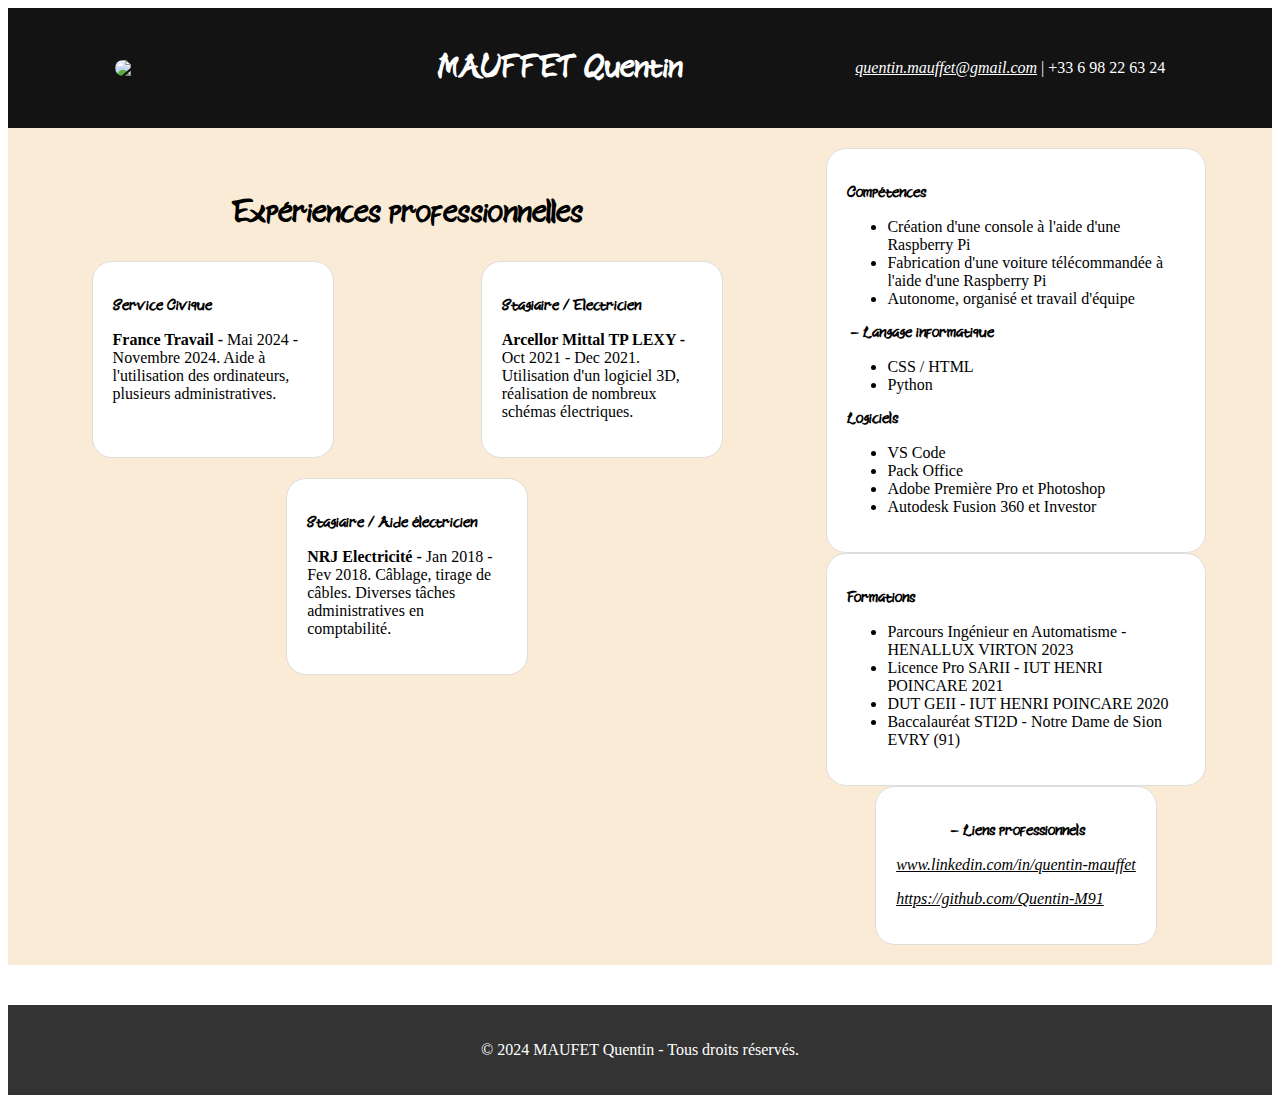
==== HTML/index.html @ 9eff038a "V0.1.1" ====
<!DOCTYPE html>

<html lang="fr">

    <head>
        <meta charset="UTF-8">
        <title>Mon CV</title>
        <link rel="stylesheet" href="../CSS/style.css">
        <meta name="viewport" content="width=device-width, initial-scale=1.0">
        <script src="https://kit.fontawesome.com/586db9acc9.js" crossorigin="anonymous"></script>
    </head>

    <body>
        <!-- En-tête du site -->
        <header>
            <div class="container">
                <img class="logo" src="../Ressources/Image/Carlos.jpg">
                <h1>MAUFFET Quentin</h1>
                <p><a href="mailto:quentin.mauffet@gmail.com">quentin.mauffet@gmail.com</a> | +33 6 98 22 63 24</p>
            </div>
        </header>
   
        <main>
            <div class="container">
                <section class="experiences-pro">
                    <h2>Expériences professionnelles</h2>
                    <div class="list-experiences"> <!-- Liste des expériences -->
                        <!-- Expériences 1 -->
                        <article class="experiences">
                            <h3>Service Civique</h3>
                            <p><strong>France Travail - </strong> Mai 2024 - Novembre 2024. Aide à l'utilisation des ordinateurs,
                            plusieurs administratives.</p>
                            <!-- <p><i class="fa-solid fa-laptop-code"></i>&nbsp; HTML</p> -->
                        </article>

                        <!-- Expériences 2 -->
                        <article class="experiences">
                            <h3>Stagiaire / Electricien</h3>
                            <p><strong>Arcellor Mittal TP LEXY - </strong>Oct 2021 - Dec 2021. Utilisation d'un logiciel 3D, réalisation de nombreux schémas 
                            électriques.</p>
                        </article>

                        <!-- Expériences 3 -->
                        <article class="experiences">
                            <h3>Stagiaire / Aide électricien</h3>
                            <p><strong>NRJ Electricité - </strong>Jan 2018 - Fev 2018. Câblage, tirage de câbles. Diverses tâches administratives en 
                            comptabilité.</p>
                        </article>
                    </div>
                </section>

                <aside class="formation-education">
                    <div class="list-competence"> <!-- Liste des compétences -->
                        <!-- Compétences 1 -->
                        <article class="competences">
                            <h3>Compétences</h3>
                            <ul>
                                <li>Création d'une console à l'aide d'une Raspberry Pi</li>
                                <li>Fabrication d'une voiture télécommandée à l'aide d'une Raspberry Pi</li>
                                <li>Autonome, organisé et travail d'équipe</li>
                            </ul>

                            <h3><i class="fa-solid fa-laptop-code"></i>&nbsp;- Langage informatique</h3>
                            <ul>
                                <li>CSS / HTML</li>
                                <li>Python</li>
                            </ul>
                        
                            <h3>Logiciels</h3>
                            <ul>
                                <li>VS Code</li>
                                <li>Pack Office</li>
                                <li>Adobe Première Pro et Photoshop</li>
                                <li>Autodesk Fusion 360 et Investor</li>
                            </ul>
                        </article>
                    </div>

                    <div class="list-formation"> <!-- Liste des formations -->
                        <!-- Formation 1 -->
                        <article class="formation">
                            <h3>Formations</h3>
                            <ul>
                                <li> Parcours Ingénieur en Automatisme - HENALLUX VIRTON 2023</li>
                                <li>Licence Pro SARII - IUT HENRI POINCARE 2021</li>
                                <li>DUT GEII - IUT HENRI POINCARE 2020</li>
                                <li>Baccalauréat STI2D - Notre Dame de Sion EVRY (91)</li>
                            </ul>
                        </article>
                    </div>

                    <div class="list-lien"> <!-- Liste des liens -->
                        <!-- Lien 1 -->
                        <article class="lien">
                            <h3><i class="fa-solid fa-link"></i>&nbsp;- Liens professionnels</h3>
                                <p><a href="www.linkedin.com/in/quentin-mauffet">www.linkedin.com/in/quentin-mauffet</a></p>
                                <p><a href="https://github.com/Quentin-M91">https://github.com/Quentin-M91</a></p>
                        </article>
                    </div>
                </aside>
            </div>
        </main>

        <!-- Pied de page -->
        <footer>
            <div class="container">
                <p>&copy; 2024 MAUFET Quentin - Tous droits réservés.</p>
            </div>
        </footer>
    </body>

</html>
---- CSS/style.css ----
/* Déclaration police custom */
@font-face {
    font-family: 'compass';
    src: url(../Ressources/fonts/Japan\ wave.ttf);
    font-weight: normal;
    font-size: normal;
}

/* Application de la police sur tous les titres */
h1 {
    font-family: 'compass';
    color: white;
}

h2,
h3,
h4,
h5 {
    font-family: 'compass';
    color: black;
}

/* En-tête */
header {
    background-color: #000000ec;
    color: white;
    padding: 20px 0;
}

header .container {
    display: flex;
    justify-content: space-around;
    align-items: center;
    padding: 0 20px;
}

header .container a {
    color: white;
    font-style: italic;
}

.logo {
    width: 150px;
    border-radius: 120px;
}

/* -------------------------------------------------------- Main -------------------------------------------------------- */
main .container {
    display: flex;
    /*flex-wrap: wrap;*/
    background-color: antiquewhite;

}

/* ----------------------------------------------- Section Expérience --------------------------------------------------------------- */
.experiences-pro {
    display: flex;
    flex-direction: column;
    padding: 40px 20px;
    max-width: 60%;
    /*border: solid 1px;*/
}

.experiences-pro h2 {
    text-align: center;
    margin-bottom: 30px;
    font-size: 2em;
}

.list-experiences {
    display: flex;
    justify-content: space-around;
    /* flex wrap permet le retour à la ligne */
    flex-wrap: wrap;
    gap: 20px;
}

.experiences {
    background-color: white;
    border: 1px solid #ddd;
    border-radius: 20px;
    padding: 20px;
    max-width: 200px;
    transition: transform 0.3s ease;
}

.experiences:hover {
    transform: translateY(10px);
    /* Animation */
}

.experiences h3 {
    font-size: 1em;
    margin: 15px 0;
}

/* ------------------------------------------------- Section Formation -------------------------------------------------------------- */
.formation-education {
    display: flex;
    flex-direction: column;
    padding: 20px 20px;
    max-width: 850px;
    width: 30%;

    /*border: solid 1px;*/
} 

.formation-education h2 {
    text-align: center;
    margin-bottom: 30px;
    font-size: 2em;
}

.list-formation {
    display: flex;
    justify-content: space-around;
    /* flex wrap permet le retour à la ligne */
    flex-wrap: wrap;
    gap: 20px;
}

.formation {
    background-color: white;
    border: 1px solid #ddd;
    border-radius: 20px;
    padding: 20px;
    transition: transform 0.3s ease;
}

.formation:hover {
    transform: translateY(10px);
    /* Animation */
}

.formation h3 {
    font-size: 1em;
    margin: 15px 0;
}

/* -------------------------------------------------- Section Compétences ---------------------------------------------------------- */
.list-competence {
    display: flex;
    justify-content: center;
    /* flex wrap permet le retour à la ligne */
    flex-wrap: wrap;
    gap: 20px;
}

.competences {
    background-color: white;
    border: 1px solid #ddd;
    border-radius: 20px;
    padding: 20px;
    transition: transform 0.3s ease;
}

.competences:hover {
    transform: translateY(10px);
    /* Animation */
}

.competences h3 {
    font-size: 1em;
    margin: 15px 0;
}

/* ------------------------------------------------- Section Lien ------------------------------------------------------------------ */
.lien-pro {
    display: flex;
    flex-direction: column;
    align-items: center;
    padding: 40px 20px;
    width: 40%;
    /*border: solid 1px;*/
} 

.lien-pro h2 {
    text-align: center;
    margin-bottom: 30px;
    font-size: 2em;
}

.list-lien {
    display: flex;
    justify-content: space-around;
    /* flex wrap permet le retour à la ligne */
    flex-wrap: wrap;
    gap: 20px;
}

.lien {
    background-color: white;
    border: 1px solid #ddd;
    border-radius: 20px;
    padding: 20px;
    transition: transform 0.3s ease;
}

.lien a {
    color: black;
    font-style: italic;
}

.lien:hover {
    transform: translateY(10px);
    /* Animation */
}

.lien h3 {
    font-size: 1em;
    margin: 15px 0;
    text-align: center;
}
/* -------------------------------------------------------- Pied de Page -------------------------------------------------------- */
footer {
    background-color: #333;
    color: #fff;
    padding: 20px 0;
    margin-top: 40px;
}

footer .container {
    text-align: center;
    align-items: center;
    max-width: 1200px;
    margin: auto;
}

footer ul {
    list-style: none;
    display: flex;
    gap: 15px;
}

footer ul li {
    color: #fff;
    text-decoration: none;
}

footer ul li a:hover {
    text-decoration: underline;
}

/* Pour les tablettes (largeur max de 768px) */
@media (max-width: 768px) {

    /* En-tête */
    header .container {
        flex-direction: column;
        align-items: flex-start;
    }

    header nav ul {
        flex-direction: column;
        gap: 10px;
    }

    .hero h2 {
        font-size: 2rem;
    }

    .hero p {
        font-size: 1rem;
    }

    /* Produits */
    .experiences {
        width: 45%;
        /* Deux produits côte à côte */
    }
}

/* Pour les mobiles (largeur max de 480px) */
@media (max-width: 480px) {
    /* En-tête */
    header .container {
        text-align: center;
    }

    header nav ul {
        flex-direction: column;
        gap: 15px;
        align-items: center;
    }

    /* Section Hero */
    .hero h2 {
        font-size: 1.8rem;
    }

    .hero p {
        font-size: 0.9rem;
    }

    .cta-button {
        width: 100%;
        display: block;
        margin-top: 20px;
    }

    /* Produits */
    .experiences {
        width: 90%;
        /* Un prduit par ligne */
        margin: 0 auto;
    }

    /* Pied de page */
    footer ul {
        flex-direction: column;
        gap: 10px;
    }
    
}
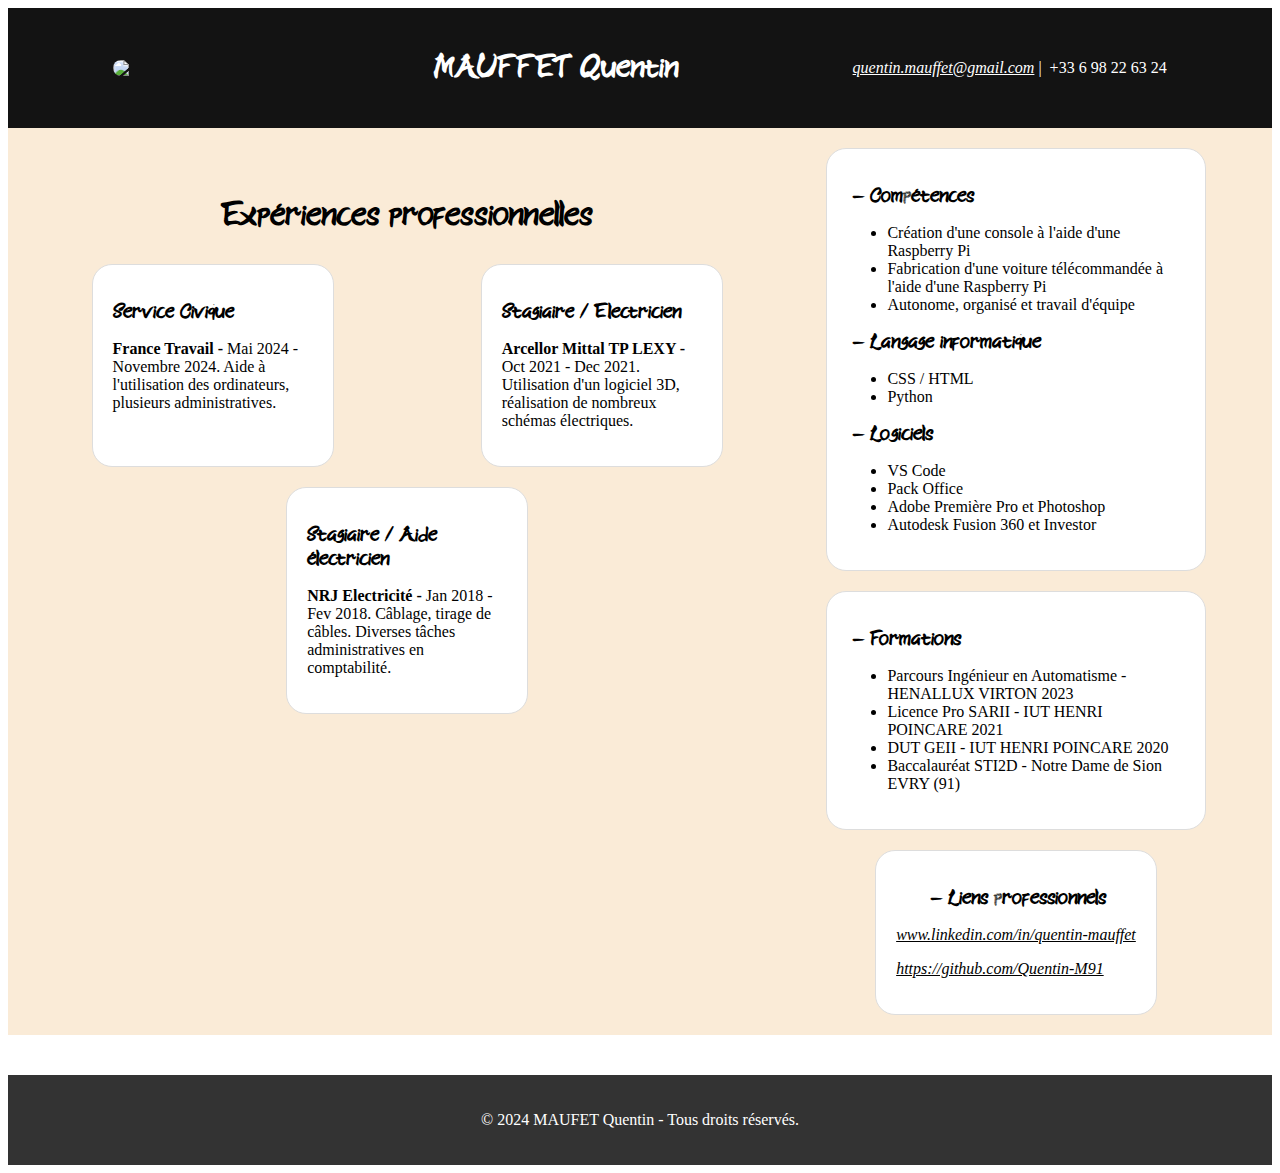
==== commit 0da01538: "V0.1.2" ====
--- a/HTML/index.html
+++ b/HTML/index.html
@@ -16,7 +16,7 @@
             <div class="container">
                 <img class="logo" src="../Ressources/Image/Carlos.jpg">
                 <h1>MAUFFET Quentin</h1>
-                <p><a href="mailto:quentin.mauffet@gmail.com">quentin.mauffet@gmail.com</a> | +33 6 98 22 63 24</p>
+                <p><i class="fa-solid fa-at"></i>&nbsp;<a href="mailto:quentin.mauffet@gmail.com">quentin.mauffet@gmail.com</a> | <i class="fa-solid fa-phone"></i>&nbsp;+33 6 98 22 63 24</p>
             </div>
         </header>
    
@@ -53,7 +53,7 @@
                     <div class="list-competence"> <!-- Liste des compétences -->
                         <!-- Compétences 1 -->
                         <article class="competences">
-                            <h3>Compétences</h3>
+                            <h3><i class="fa-solid fa-microchip"></i>&nbsp;- Compétences</h3>
                             <ul>
                                 <li>Création d'une console à l'aide d'une Raspberry Pi</li>
                                 <li>Fabrication d'une voiture télécommandée à l'aide d'une Raspberry Pi</li>
@@ -66,7 +66,7 @@
                                 <li>Python</li>
                             </ul>
                         
-                            <h3>Logiciels</h3>
+                            <h3><i class="fa-solid fa-computer"></i>&nbsp;- Logiciels</h3>
                             <ul>
                                 <li>VS Code</li>
                                 <li>Pack Office</li>
@@ -79,7 +79,7 @@
                     <div class="list-formation"> <!-- Liste des formations -->
                         <!-- Formation 1 -->
                         <article class="formation">
-                            <h3>Formations</h3>
+                            <h3><i class="fa-solid fa-graduation-cap"></i>&nbsp;- Formations</h3>
                             <ul>
                                 <li> Parcours Ingénieur en Automatisme - HENALLUX VIRTON 2023</li>
                                 <li>Licence Pro SARII - IUT HENRI POINCARE 2021</li>
--- a/CSS/style.css
+++ b/CSS/style.css
@@ -18,6 +18,7 @@
 h5 {
     font-family: 'compass';
     color: black;
+    
 }
 
 /* En-tête */
@@ -47,7 +48,7 @@
 /* -------------------------------------------------------- Main -------------------------------------------------------- */
 main .container {
     display: flex;
-    /*flex-wrap: wrap;*/
+    flex-wrap: wrap;
     background-color: antiquewhite;
 
 }
@@ -57,14 +58,14 @@
     display: flex;
     flex-direction: column;
     padding: 40px 20px;
-    max-width: 60%;
+    width: 60%;
     /*border: solid 1px;*/
 }
 
 .experiences-pro h2 {
     text-align: center;
     margin-bottom: 30px;
-    font-size: 2em;
+    font-size: 2.1em;
 }
 
 .list-experiences {
@@ -90,7 +91,7 @@
 }
 
 .experiences h3 {
-    font-size: 1em;
+    font-size: 1.3em;
     margin: 15px 0;
 }
 
@@ -101,7 +102,6 @@
     padding: 20px 20px;
     max-width: 850px;
     width: 30%;
-
     /*border: solid 1px;*/
 } 
 
@@ -113,10 +113,11 @@
 
 .list-formation {
     display: flex;
-    justify-content: space-around;
+    justify-content: center;
     /* flex wrap permet le retour à la ligne */
     flex-wrap: wrap;
     gap: 20px;
+    padding-bottom: 20px;
 }
 
 .formation {
@@ -133,7 +134,7 @@
 }
 
 .formation h3 {
-    font-size: 1em;
+    font-size: 1.3em;
     margin: 15px 0;
 }
 
@@ -144,6 +145,7 @@
     /* flex wrap permet le retour à la ligne */
     flex-wrap: wrap;
     gap: 20px;
+    padding-bottom: 20px;
 }
 
 .competences {
@@ -160,7 +162,7 @@
 }
 
 .competences h3 {
-    font-size: 1em;
+    font-size: 1.3em;
     margin: 15px 0;
 }
 
@@ -182,7 +184,7 @@
 
 .list-lien {
     display: flex;
-    justify-content: space-around;
+    justify-content: center;
     /* flex wrap permet le retour à la ligne */
     flex-wrap: wrap;
     gap: 20px;
@@ -207,7 +209,7 @@
 }
 
 .lien h3 {
-    font-size: 1em;
+    font-size: 1.3em;
     margin: 15px 0;
     text-align: center;
 }
@@ -241,32 +243,36 @@
     text-decoration: underline;
 }
 
-/* Pour les tablettes (largeur max de 768px) */
-@media (max-width: 768px) {
+/* Pour les tablettes (largeur max de 817px) */
+@media (max-width: 817px) {
 
     /* En-tête */
     header .container {
         flex-direction: column;
-        align-items: flex-start;
-    }
-
-    header nav ul {
-        flex-direction: column;
-        gap: 10px;
-    }
-
-    .hero h2 {
-        font-size: 2rem;
-    }
-
-    .hero p {
-        font-size: 1rem;
-    }
-
-    /* Produits */
+        align-items: center;
+    }
+
+    .container {
+        justify-content: center;
+    }
+
+    aside {
+        display: inline-block;
+    }
+
     .experiences {
-        width: 45%;
+        width: 60%;
         /* Deux produits côte à côte */
+    }
+
+    .formation-education {
+        width: 90%;
+        /* Un prduit par ligne */
+        margin: 0 auto;
+    }
+
+    .logo {
+        display: none;
     }
 }
 
@@ -277,27 +283,6 @@
         text-align: center;
     }
 
-    header nav ul {
-        flex-direction: column;
-        gap: 15px;
-        align-items: center;
-    }
-
-    /* Section Hero */
-    .hero h2 {
-        font-size: 1.8rem;
-    }
-
-    .hero p {
-        font-size: 0.9rem;
-    }
-
-    .cta-button {
-        width: 100%;
-        display: block;
-        margin-top: 20px;
-    }
-
     /* Produits */
     .experiences {
         width: 90%;
@@ -305,6 +290,12 @@
         margin: 0 auto;
     }
 
+    .formation-education {
+        width: 90%;
+        /* Un prduit par ligne */
+        margin: 0 auto;
+    }
+
     /* Pied de page */
     footer ul {
         flex-direction: column;
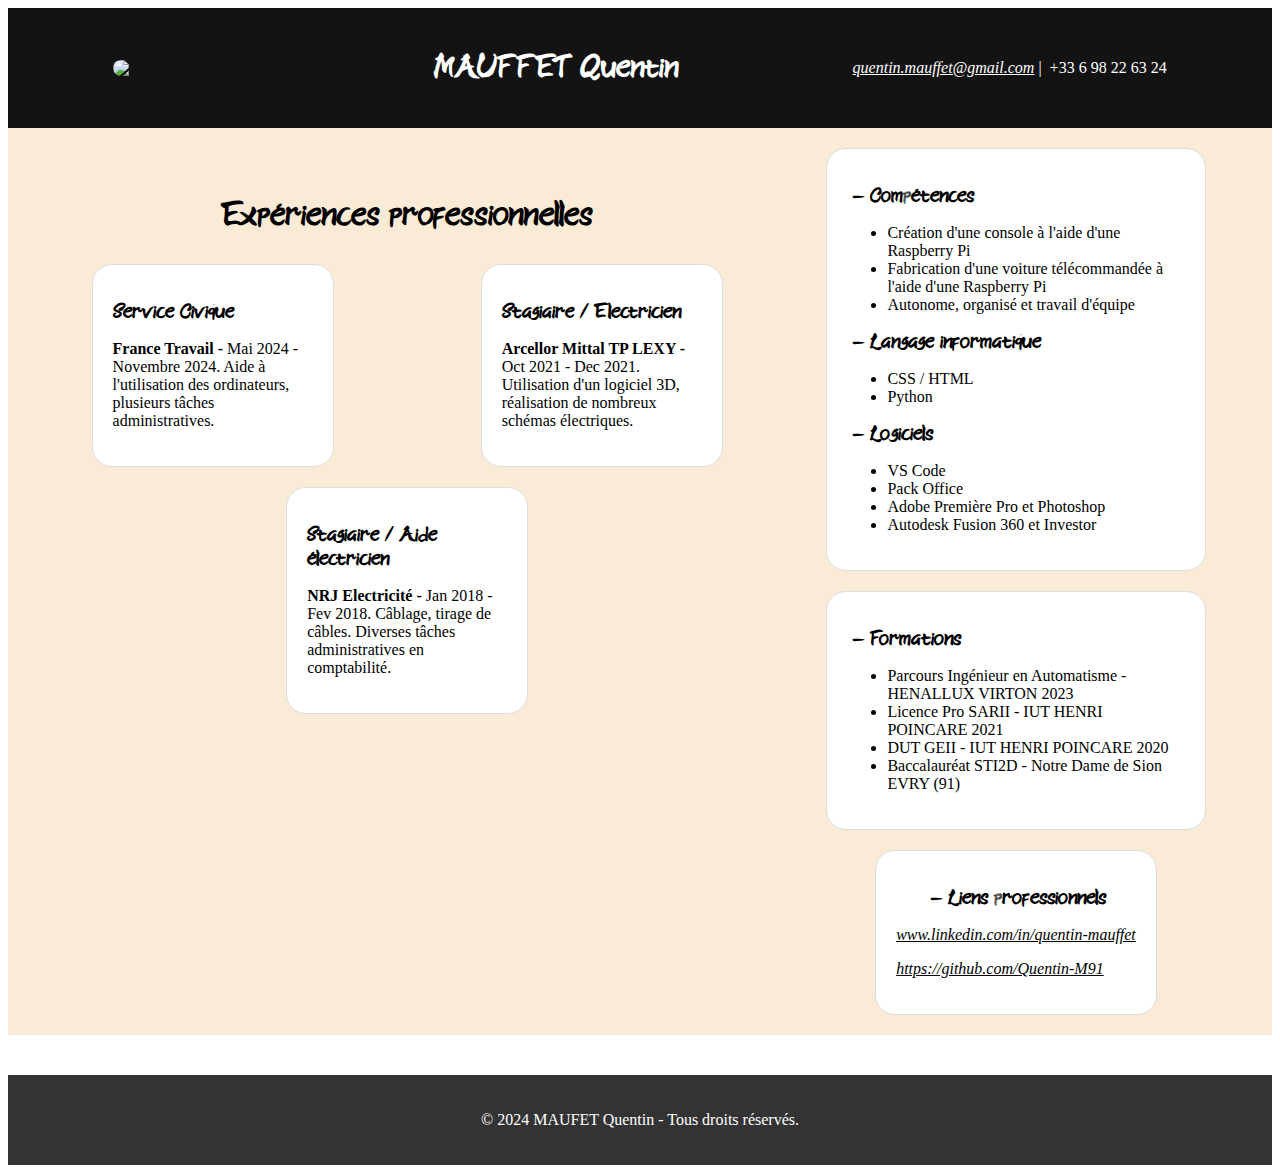
==== commit 7b9e25c1: "V0.1.3" ====
--- a/HTML/index.html
+++ b/HTML/index.html
@@ -29,7 +29,7 @@
                         <article class="experiences">
                             <h3>Service Civique</h3>
                             <p><strong>France Travail - </strong> Mai 2024 - Novembre 2024. Aide à l'utilisation des ordinateurs,
-                            plusieurs administratives.</p>
+                            plusieurs tâches administratives.</p>
                             <!-- <p><i class="fa-solid fa-laptop-code"></i>&nbsp; HTML</p> -->
                         </article>
 
